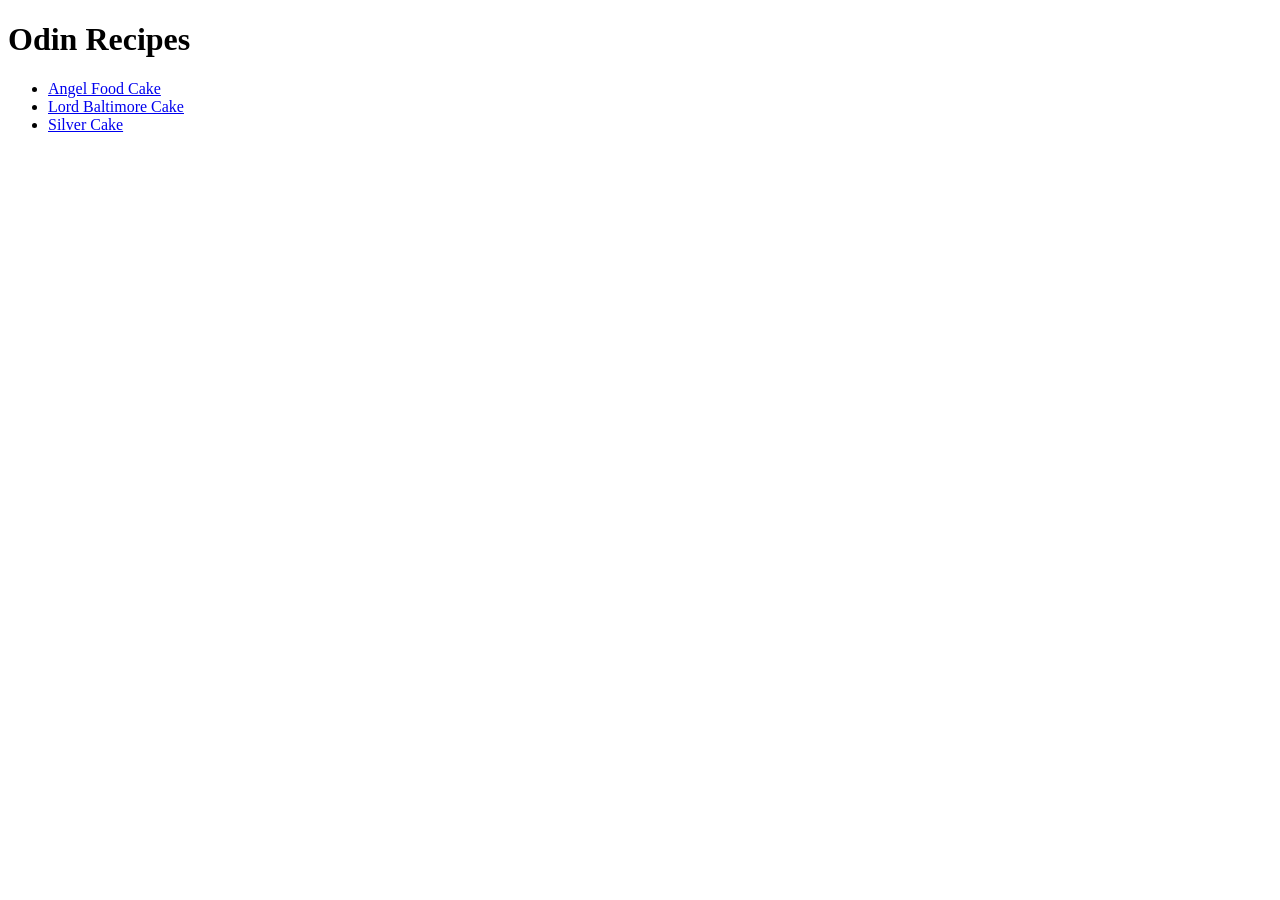
==== index.html @ 9161d850 "done" ====
<!DOCTYPE html>
<html lang="en">
<head>
    <meta charset="UTF-8">
    <meta name="viewport" content="width=device-width, initial-scale=1.0">
    <title>Recipes</title>
</head>
<body>
    <h1>Odin Recipes</h1>
    <ul>
        <li><a href="recipes/angelfoodcake.html">Angel Food Cake</a></li>
        <li><a href="recipes/lordbaltimorecake.html">Lord Baltimore Cake</a></li>
        <li><a href="recipes/silvercake.html">Silver Cake</a></li>
    </ul>
</body>
</html>
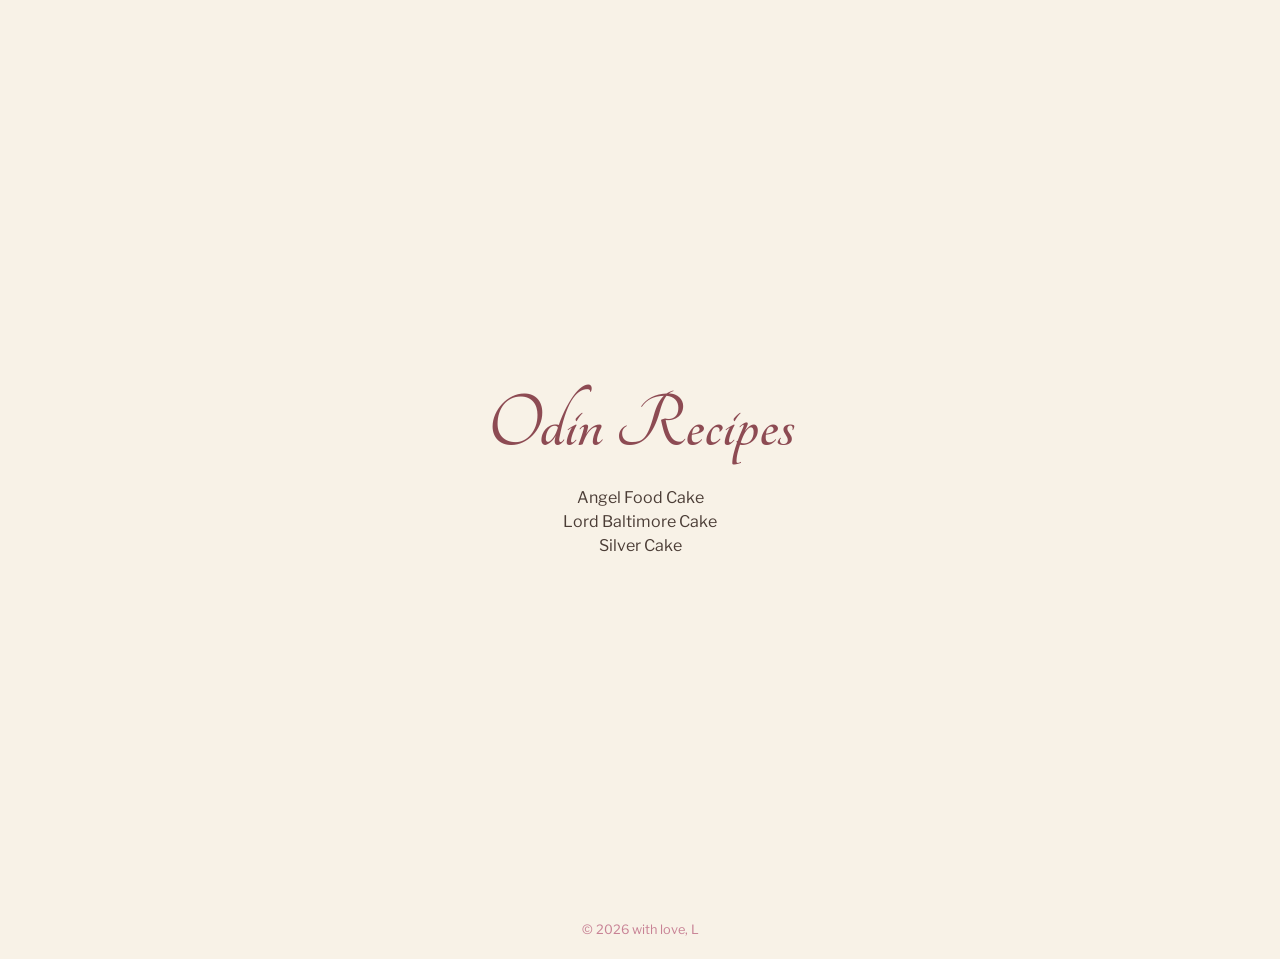
==== commit 79da3a98: "add styles" ====
--- a/index.html
+++ b/index.html
@@ -3,14 +3,26 @@
 <head>
     <meta charset="UTF-8">
     <meta name="viewport" content="width=device-width, initial-scale=1.0">
-    <title>Recipes</title>
-</head>
+    <title>Odin Recipes</title>
+    <link rel="stylesheet" href="styles.css">
+    <link rel="preconnect" href="https://fonts.googleapis.com">
+    <link rel="preconnect" href="https://fonts.gstatic.com" crossorigin>
+    <link href="https://fonts.googleapis.com/css2?family=Libre+Franklin:ital,wght@0,100..900;1,100..900&family=Tangerine:wght@400;700&display=swap" rel="stylesheet"></head>
 <body>
-    <h1>Odin Recipes</h1>
-    <ul>
-        <li><a href="recipes/angelfoodcake.html">Angel Food Cake</a></li>
-        <li><a href="recipes/lordbaltimorecake.html">Lord Baltimore Cake</a></li>
-        <li><a href="recipes/silvercake.html">Silver Cake</a></li>
-    </ul>
+    <main>
+        <div class="container">
+            <h1>Odin Recipes</h1>
+            <div class="recipe-list">
+                <ul>
+                    <li><a href="recipes/angelfoodcake.html">Angel Food Cake</a></li>
+                    <li><a href="recipes/lordbaltimorecake.html">Lord Baltimore Cake</a></li>
+                    <li><a href="recipes/silvercake.html">Silver Cake</a></li>
+                </ul>
+            </div>
+        </div>
+    </main>
+    <footer class="footer">
+        © 2026 with love, L
+    </footer>
 </body>
 </html>
--- a/styles.css
+++ b/styles.css
@@ -0,0 +1,118 @@
+:root {
+    --bg-color: #F8F2E7;
+    --primary: #8D4B53;
+    --text-color: #4B3D36;
+    --highlight: #C88295;
+    --secondary: #9AA99C;
+}
+
+* {
+    margin: 0;
+    padding: 0;
+    box-sizing: border-box;
+}
+
+body {
+    font-family: "Libre Franklin", sans-serif;
+    line-height: 1.5;
+    background-color: var(--bg-color);
+    color: var(--text-color);
+    padding: 20px;
+}
+
+main {
+    display: flex;
+    justify-content: center;
+
+}
+
+.container {
+    display: flex;
+    flex-direction: column;
+    min-height: 100vh;
+    max-width: 600px;
+    justify-content: center;
+}
+
+h1 {
+    color: var(--primary);
+    font-size: 5rem;
+    font-family: "Tangerine", cursive;
+    text-align: center;
+}
+
+h2 {
+    color: var(--primary);
+    font-size: 1.1rem;
+    margin-top: 0.5rem;
+    margin-bottom: 0.5rem;
+}
+
+p {
+    text-align: justify;
+    margin-bottom: 1rem;
+}
+
+a {
+    color: var(--text-color);
+    text-decoration: none;
+}
+
+a:hover, a:active {
+    color: var(--highlight)
+}
+
+ul {
+    list-style: none;
+    margin-bottom: 1rem;
+}
+
+ol {
+    margin-bottom: 1rem;
+    padding-left: 2rem;
+    margin-left: 0;
+}
+
+.recipe-list {
+    text-align: center;
+}
+
+.ingredients {
+    display: flex;
+    gap: 3rem;
+    justify-content: center;;
+}
+
+.steps {
+    text-align: justify;
+}
+
+span {
+    color: #9AA99C;
+    font-weight: bold;
+}
+
+img {
+    width: 100%;
+    margin-bottom: 1rem;
+}
+
+.footer {
+    text-align: center;
+    font-size: 0.8rem;
+    color: var(--highlight)
+}
+
+@media (max-width: 480px) {
+    h1 {
+        font-size: 3.5rem;
+    }
+
+    h2 {
+        font-size: 0.9rem;
+    }
+
+    p, li {
+        font-size: 0.9rem;
+    }
+}
